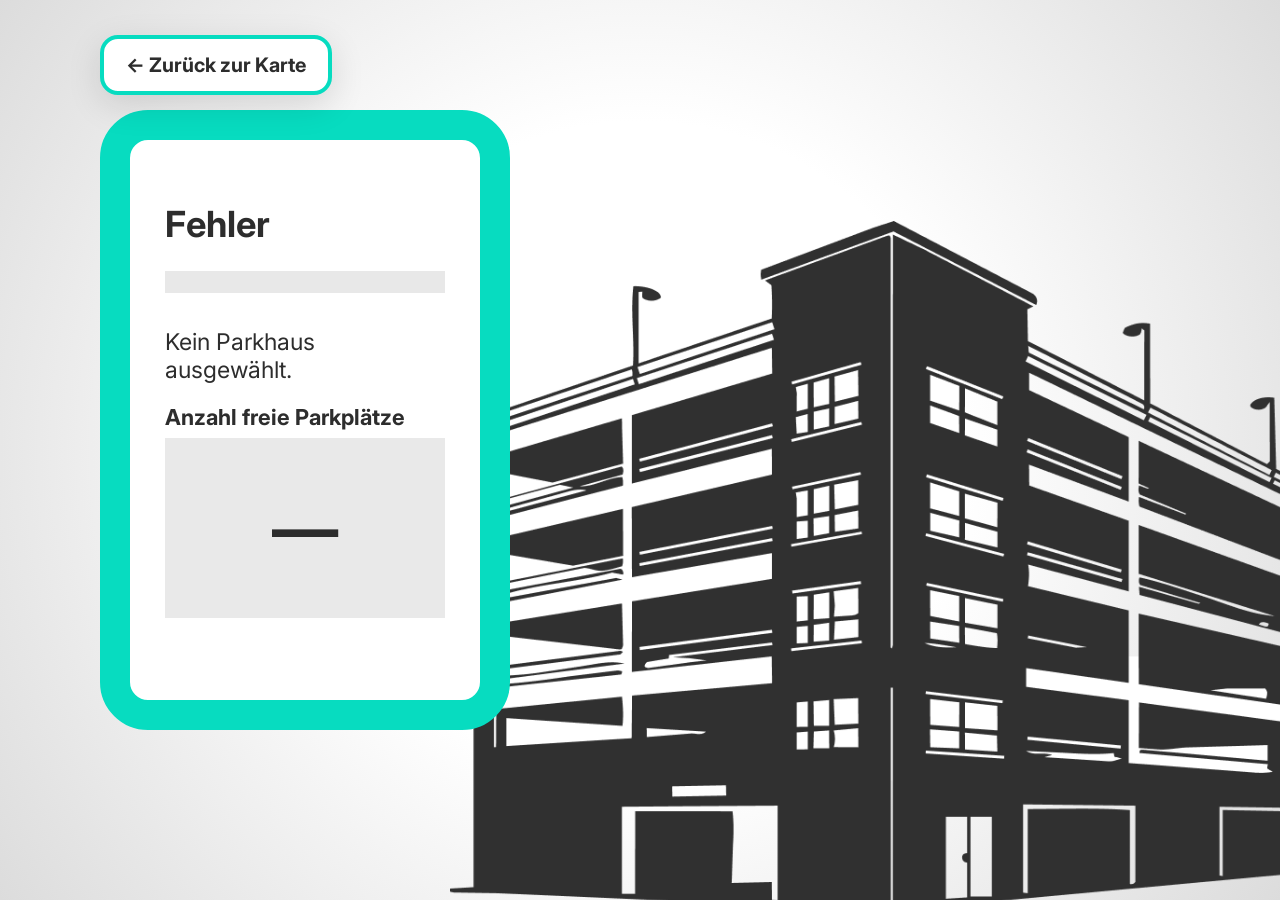
==== parkhaus.html @ b3b6612d "Unterseite Parkhaus erstellt" ====
<!DOCTYPE html>
<html lang="de">
<head>
  <meta charset="UTF-8">
  <meta name="viewport" content="width=device-width, initial-scale=1.0">
  <title>Parkhaus Details</title>
  <link rel="stylesheet" href="css/style.css">
</head>
<body>

<main class="detail-page">

  <!-- Zurück Button -->
  <a href="index.html" class="back-button">
    ← Zurück zur Karte
  </a>

  <section class="detail-info-card">
    <h1 id="detailName">Parkhaus</h1>

    <div class="availability-bar">
      <div id="availabilityFill"></div>
    </div>

    <p id="detailAddress" class="detail-address">
      Daten werden geladen …
    </p>

    <p id="detailStatus" class="detail-status">
      Status wird geladen …
    </p>

    <p class="free-label">
      Anzahl freie Parkplätze
    </p>

    <div class="digital-box">
      <span id="detailFree" class="digital-number">–</span>
    </div>
  </section>

  <!-- Mini-Karte -->
  <a href="index.html" class="mini-map-link" title="Zurück zur Karte">
    <div id="miniMap"></div>
  </a>

  <!-- Parkhaus Illustration -->
  <img
    class="parking-house-large"
    src="assets/parkhaus.png"
    alt="Parkhaus"
    loading="eager"
  >

</main>

<script src="js/script.js" defer></script>
</body>
</html>
---- css/style.css ----
@import "fonts.css";

:root {
  --turquoise: #07DCC0;
  --red: #FF3131;
  --black: #2d2d2d;
  --grey: #e8e8e8;
}

* {
  box-sizing: border-box;
}

body {
  margin: 0;
  font-family: 'inter', Arial, sans-serif;
  color: var(--black);
  background: radial-gradient(circle at center, #ffffff 42%, #dcdcdc 100%);
}

.loading-text {
  font-size: 18px;
  color: #777;
}

/* Startseite */

.home {
  min-height: 100vh;
  display: grid;
  grid-template-columns: 520px 1fr;
  gap: 70px;
  align-items: center;
  padding: 45px 70px;
}

.info-box {
  width: 500px;
  position: relative;
}

.info-box h1 {
  font-size: 66px;
  line-height: 0.9;
  margin: 0 0 -10px 52px;
  font-weight: 700;
  position: relative;
  z-index: 3;
}

.info-box h1 span {
  color: var(--turquoise);
}

.district-card {
  width: 500px;
  height: 690px;
  border: 20px solid var(--turquoise);
  border-radius: 34px;
  background: #ffffff;
  padding: 70px 45px 0;
  position: relative;
  overflow: visible;
}

.district-list {
  margin: 0;
  padding-left: 38px;
  font-size: 21px;
  line-height: 1.32;
  font-weight: 400;
  position: relative;
  z-index: 2;
}

.district-list li {
  cursor: pointer;
  color: var(--black);
  transition: color 0.2s ease, transform 0.2s ease;
}

.district-list li:hover,
.district-list li.active {
  color: var(--red);
  transform: translateX(5px);
}

.parking-house-small {
  position: absolute;
  left: 42px;
  bottom: -75px;
  width: 350px;
  z-index: 1;
}

.map-area {
  display: flex;
  align-items: center;
  justify-content: center;
  width: 100%;
}

.map-area svg {
  width: 100%;
  max-width: 850px;
  max-height: 82vh;
  height: auto;
  display: block;
  overflow: visible;
}

/* SVG */

#districts > path,
#districts > g {
  transition: fill 0.25s ease;
  cursor: pointer;
}

#districts > path.active,
#districts > g.active {
  fill: var(--turquoise) !important;
}

.clickable-pin,
.clickable-pin * {
  cursor: pointer !important;
  pointer-events: all !important;
}

.clickable-pin:hover path,
.clickable-pin:hover polygon,
.clickable-pin:hover circle {
  fill: var(--red) !important;
}

/* Hitbox bleibt immer unsichtbar */
.clickable-pin:hover .pin-hit-area,
.pin-hit-area,
.pin-hit-area:hover {
  fill: transparent !important;
  stroke: none !important;
}

/* Pins wieder weiss */
#pins path,
#pins polygon,
#pins circle,
#pins rect {
  transition: fill 0.2s ease;
}

/* Detailseite */

.detail-page {
  min-height: 100vh;
  position: relative;
  overflow: hidden;
  padding: 110px 0 0 100px;
}

.detail-info-card {
  width: 410px;
  min-height: 620px;
  background: #ffffff;
  border: 30px solid var(--turquoise);
  border-radius: 48px;
  padding: 65px 35px 45px;
  position: relative;
  z-index: 3;
}

.detail-info-card h1 {
  font-size: 36px;
  margin: 0 0 26px;
  line-height: 1.1;
}

.availability-bar {
  width: 100%;
  height: 22px;
  background: var(--grey);
  margin-bottom: 35px;
  overflow: hidden;
}

#availabilityFill {
  width: 0%;
  height: 100%;
  background: #cccccc;
  transition: width 0.5s ease, background 0.3s ease;
}

.detail-address,
.detail-status {
  font-size: 23px;
  margin: 0 0 12px;
}

.free-label {
  font-size: 22px;
  font-weight: 700;
  margin: 20px 0 8px;
}

.digital-box {
  background: #e9e9e9;
  width: 100%;
  height: 180px;
  display: flex;
  align-items: center;
  justify-content: center;
}

.digital-number {
  font-family: 'digitalnumbers', monospace;
  font-size: 110px;
  line-height: 1;
  color: var(--black);
}

.mini-map-link {
  position: absolute;
  top: 35px;
  right: 75px;
  width: 240px;
  z-index: 5;
  display: block;
  cursor: pointer;
}

#miniMap svg {
  width: 100%;
  height: auto;
  display: block;
}

.parking-house-large {
  position: absolute;
  right: -130px;
  bottom: -10px;
  width: 1050px;
  max-width: 75vw;
  z-index: 1;
}

@media (max-width: 1100px) {
  .home {
    grid-template-columns: 1fr;
    padding: 35px;
  }

  .info-box,
  .district-card {
    width: 100%;
  }

  .detail-page {
    padding: 80px 30px;
  }

  .detail-info-card {
    width: 100%;
    max-width: 410px;
  }

  .parking-house-large {
    opacity: 0.25;
  }

  .mini-map-link {
    width: 170px;
    right: 30px;
  }
}

.pin-label {
  position: fixed;
  right: 38px;
  bottom: 32px;
  z-index: 20;
  background: #ffffff;
  border: 4px solid var(--turquoise);
  border-radius: 18px;
  padding: 14px 20px;
  font-size: 22px;
  font-weight: 700;
  color: var(--black);
  box-shadow: 0 10px 35px rgba(0, 0, 0, 0.12);
  opacity: 0;
  transform: translateY(10px);
  pointer-events: none;
  transition: opacity 0.18s ease, transform 0.18s ease;
}

.pin-label.visible {
  opacity: 1;
  transform: translateY(0);
}

.pin-hit-area {
  fill: transparent !important;
  stroke: none !important;
  pointer-events: all !important;
  cursor: pointer !important;
}

/* ─────────────────────────────
   Mini Originalkarte
───────────────────────────── */

.mini-original-map {
  width: 100%;
  height: auto;
  display: block;
}

.mini-original-map #districts > path,
.mini-original-map #districts > g {
  transition: none !important;
}

.mini-map-link svg {
  width: 100%;
  max-width: 100%;
  height: auto;
  display: block;
}

/* ─────────────────────────────
   Zurück Button
───────────────────────────── */

.back-button {
  position: absolute;
  top: 35px;
  left: 100px;
  z-index: 10;

  display: inline-flex;
  align-items: center;
  gap: 10px;

  padding: 14px 22px;

  background: #ffffff;
  border: 4px solid var(--turquoise);
  border-radius: 18px;

  color: var(--black);
  text-decoration: none;
  font-size: 20px;
  font-weight: 700;

  box-shadow: 0 10px 35px rgba(0, 0, 0, 0.12);

  transition:
    transform 0.18s ease,
    background 0.18s ease,
    color 0.18s ease;
}

.back-button:hover {
  background: var(--turquoise);
  color: #ffffff;
  transform: translateX(-3px);
}
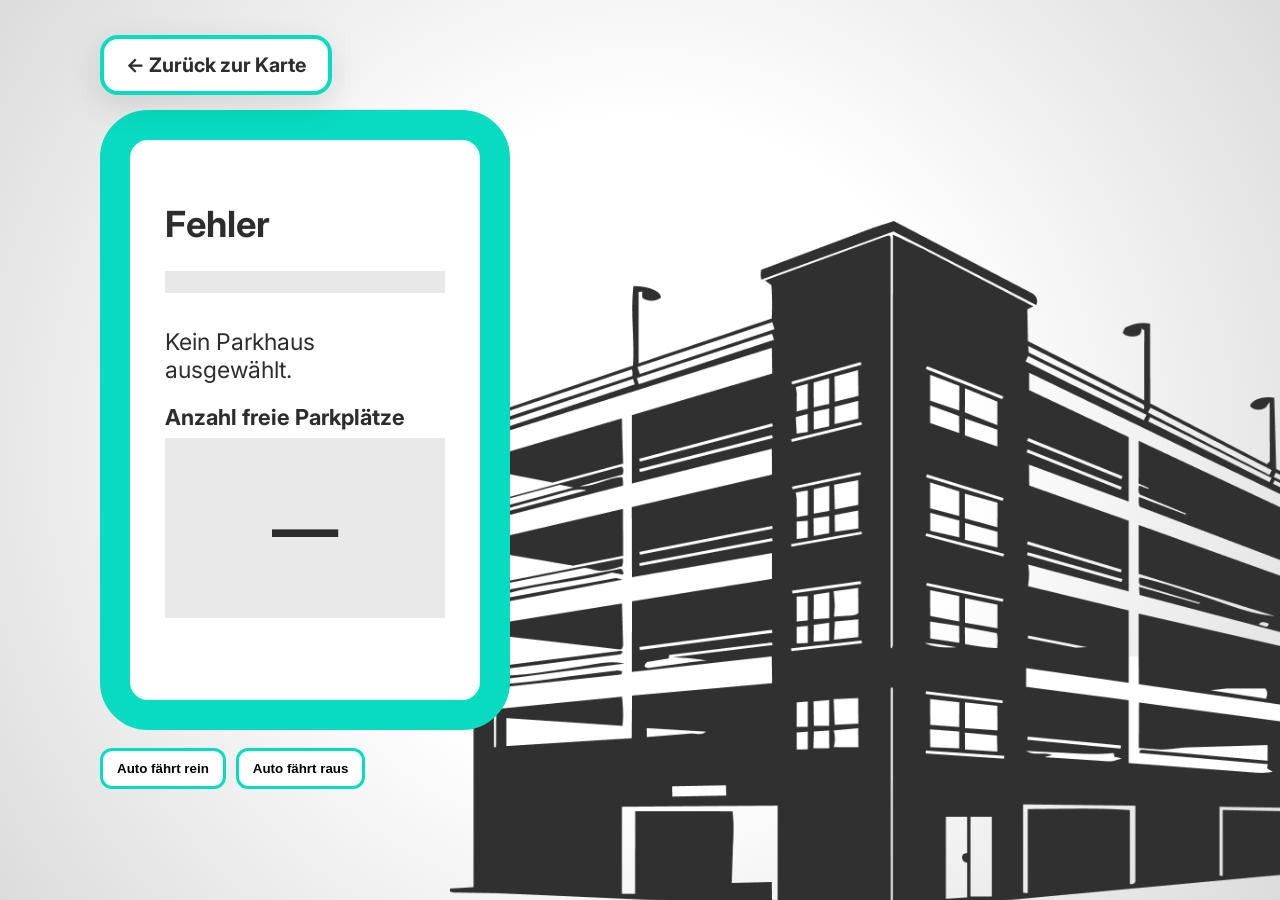
==== commit b28e16db: "responsive" ====
--- a/parkhaus.html
+++ b/parkhaus.html
@@ -39,6 +39,11 @@
     </div>
   </section>
 
+  <div class="test-buttons">
+    <button onclick="playCarAnimation('enter')">Auto fährt rein</button>
+    <button onclick="playCarAnimation('exit')">Auto fährt raus</button>
+  </div>
+
   <!-- Mini-Karte -->
   <a href="index.html" class="mini-map-link" title="Zurück zur Karte">
     <div id="miniMap"></div>
@@ -52,6 +57,9 @@
     loading="eager"
   >
 
+  <!-- Auto-Animation -->
+  <img id="animCar" class="anim-car" src="" alt="" aria-hidden="true">
+
 </main>
 
 <script src="js/script.js" defer></script>
--- a/css/style.css
+++ b/css/style.css
@@ -364,4 +364,245 @@
   background: var(--turquoise);
   color: #ffffff;
   transform: translateX(-3px);
+}
+
+/* ── Auto-Animation (Detailseite) ── */
+
+.anim-car {
+  position: absolute;
+  bottom: -10px;
+  height: 120px;
+  width: auto;
+  opacity: 0;
+  pointer-events: none;
+  z-index: 2;
+}
+
+.anim-car.car-enter {
+  animation: car-enter 1.5s ease-in-out forwards;
+}
+
+.anim-car.car-exit {
+  animation: car-exit 1.5s ease-in-out forwards;
+}
+
+/* Auto fährt von links in den Eingang (Mitte) und blendet aus */
+@keyframes car-enter {
+  0%   { left: -20%; opacity: 1; }
+  75%  { left: 35%;  opacity: 1; }
+  100% { left: 49%;  opacity: 0; }
+}
+
+/* Auto taucht am Ausgang (Mitte) auf und fährt nach links weg */
+@keyframes car-exit {
+  0%   { left: 40%;  opacity: 0; }
+  15%  { left: 40%;  opacity: 1; }
+  85%  { left: 5%;   opacity: 1; }
+  100% { left: -20%; opacity: 0; }
+}
+
+.test-buttons {
+  display: flex;
+  gap: 10px;
+  margin-top: 18px;
+}
+
+.test-buttons button {
+  padding: 10px 14px;
+  border: 3px solid var(--turquoise);
+  background: #fff;
+  border-radius: 12px;
+  font-weight: 700;
+  cursor: pointer;
+}
+
+@media (max-width: 700px) {
+
+  body {
+    overflow-x: hidden;
+  }
+
+  /* ─────────────────────────────
+     STARTSEITE MOBILE
+  ───────────────────────────── */
+
+  .home {
+    display: flex;
+    flex-direction: column;
+    gap: 24px;
+
+    padding: 18px 16px 25px;
+
+    min-height: auto;
+  }
+
+  .info-box {
+    width: 100%;
+  }
+
+.info-box h1 {
+  font-size: 52px;
+  line-height: 1.3;
+  margin: 0 0 -34px 58px;
+  position: relative;
+  top: -18px;
+}
+
+  .district-card {
+    width: 100%;
+    height: auto;
+    min-height: 520px;
+
+    border-width: 24px;
+    border-radius: 48px;
+
+    padding: 58px 22px 75px;
+  }
+
+  .district-list {
+    font-size: 17px;
+    line-height: 1.32;
+    padding-left: 26px;
+  }
+
+  .parking-house-small {
+    width: 135px;
+
+    left: 50%;
+    transform: translateX(-50%);
+
+    bottom: -34px;
+  }
+
+  .map-area {
+    width: 100%;
+    margin-top: 12px;
+  }
+
+  .map-area svg {
+    width: 100%;
+    max-width: 100%;
+    max-height: none;
+  }
+
+  .pin-label {
+    right: 14px;
+    bottom: 14px;
+
+    font-size: 15px;
+
+    padding: 10px 14px;
+
+    border-width: 3px;
+  }
+
+
+  /* ─────────────────────────────
+     DETAILSEITE MOBILE
+  ───────────────────────────── */
+
+  .detail-page {
+    padding: 95px 16px 0;
+
+    min-height: 100vh;
+
+    overflow: hidden;
+  }
+
+  .back-button {
+    top: 20px;
+    left: 16px;
+
+    font-size: 16px;
+
+    padding: 10px 16px;
+
+    border-width: 3px;
+    border-radius: 15px;
+  }
+
+  .mini-map-link {
+    top: 12px;
+    right: 16px;
+
+    width: 82px;
+  }
+
+  .detail-info-card {
+    width: 100%;
+    max-width: 380px;
+
+    min-height: auto;
+
+    border-width: 20px;
+    border-radius: 42px;
+
+    padding: 34px 18px 24px;
+
+    margin: 0 auto;
+  }
+
+  .detail-info-card h1 {
+    font-size: 28px;
+    margin-bottom: 18px;
+  }
+
+  .availability-bar {
+    height: 16px;
+    margin-bottom: 24px;
+  }
+
+  .detail-address,
+  .detail-status {
+    font-size: 18px;
+    line-height: 1.3;
+
+    margin-bottom: 10px;
+  }
+
+  .free-label {
+    font-size: 18px;
+
+    margin-top: 14px;
+    margin-bottom: 8px;
+  }
+
+  .digital-box {
+    height: 125px;
+  }
+
+  .digital-number {
+    font-size: 82px;
+  }
+
+  .test-buttons {
+    display: flex;
+    justify-content: center;
+    gap: 10px;
+    margin-top: 18px;
+    margin-bottom: 0;
+  }
+
+  .test-buttons button {
+    font-size: 13px;
+    padding: 9px 12px;
+    border-width: 3px;
+    border-radius: 14px;
+  }
+
+  .parking-house-large {
+    position: absolute;
+    width: 82%;
+    max-width: none;
+    right: -22%;
+    bottom: 0;
+    margin: 0;
+    transform: none;
+    opacity: 1;
+  }
+
+  .anim-car {
+    height: 52px;
+    bottom: 5px;
+  }
 }
